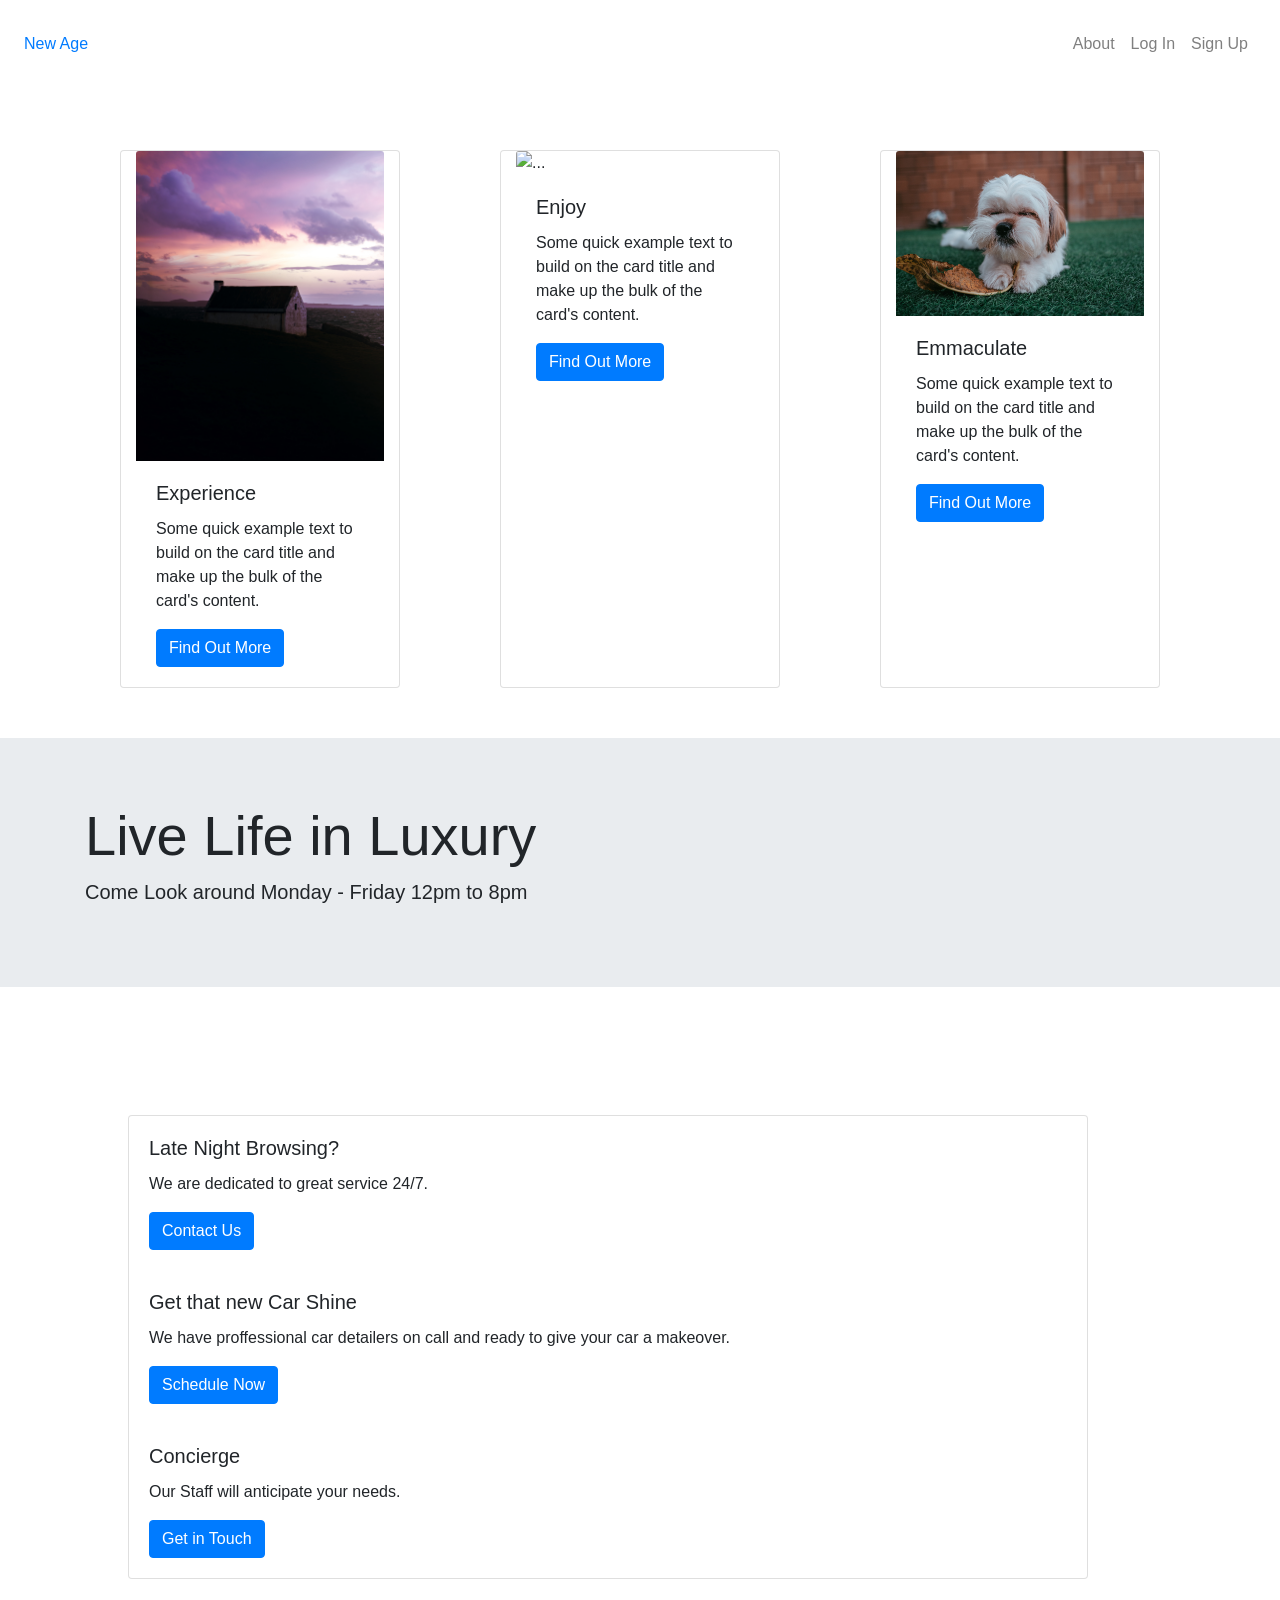
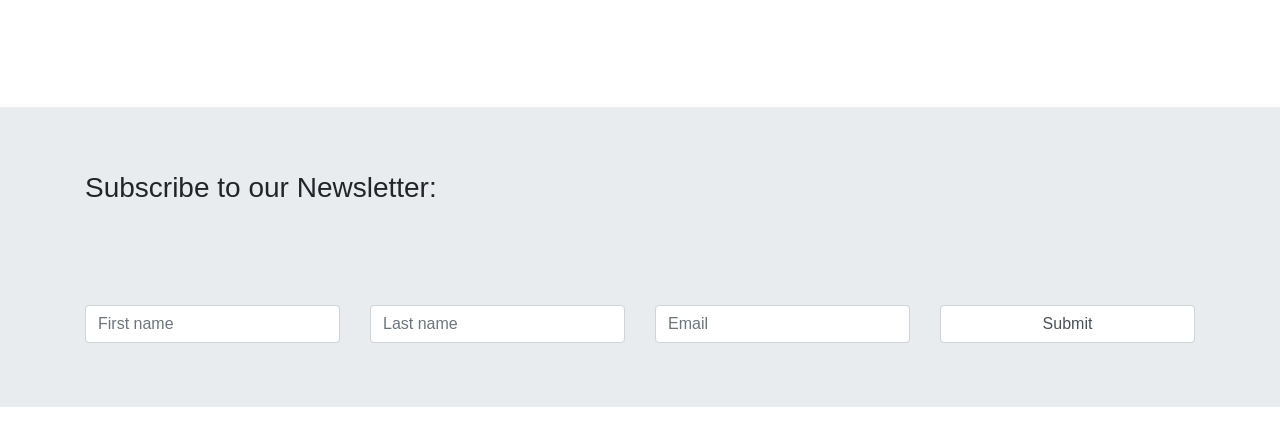
==== landingPage.html @ e277c550 "first commit" ====
<!DOCTYPE html>
<html lang="en">
    <head>
        <meta charset="utf-8" />
        <meta name="viewport" content="width=device-width, initial-scale=1.0, shrink-to-fit=no" />
        <title>Main Page</title>
        <link rel="stylesheet" href="https://stackpath.bootstrapcdn.com/bootstrap/4.3.1/css/bootstrap.min.css">
        <link rel="stylesheet" href="https://bootswatch.com/4/cyborg/bootstrap.min.css">
        <link rel="stylesheet" href="./styles.css">
    </head>
    <body>
        <nav  class="navbar navbar-expand navbar-light">
            <header>
                <a href="./landingPage.html">New Age</a>
            </header>
            <div class="navbar-nav ">
                <a class="nav-item nav-link" href="./about.html">About</a>
                <a class="nav-item nav-link" href="./login.html">Log In</a>
                <a class="nav-item nav-link" href="./signup.html">Sign Up</a>
            </div>
        </nav>
        <div class="container">
            <div class="row">
                <div class="card col-sm" style="width: 18rem;">
                    <img src="./images/bryan-walker-2DacbuJ_GEk-unsplash.jpg" class="card-img-top" alt="...">
                    <div class="card-body">
                        <h5 class="card-title">Experience</h5>
                        <p class="card-text">Some quick example text to build on the card title and make up the bulk of the card's content.</p>
                        <a href="#" class="btn btn-primary">Find Out More</a>
                    </div>
                </div>
                <div class="card col-sm" style="width: 18rem;">
                    <img src="./images/adam-borkowski-DTTMBhXNnD8-unsplash.jpg" class="card-img-top" alt="...">
                    <div class="card-body">
                        <h5 class="card-title">Enjoy</h5>
                        <p class="card-text">Some quick example text to build on the card title and make up the bulk of the card's content.</p>
                        <a href="#" class="btn btn-primary">Find Out More</a>
                    </div>
                </div>
                <div class="card col-sm" style="width: 18rem;">
                    <img src="./images/abhi-bakshi-RB7X0Q5te6s-unsplash.jpg" class="card-img-top" alt="...">
                    <div class="card-body">
                        <h5 class="card-title">Emmaculate</h5>
                        <p class="card-text">Some quick example text to build on the card title and make up the bulk of the card's content.</p>
                        <a href="#" class="btn btn-primary">Find Out More</a>
                    </div>
                </div>
            </div>
        </div>
        <div class="jumbotron jumbotron-fluid">
            <div class="container">
                <h1 class="display-4">Live Life in Luxury</h1>
                <p class="lead">Come Look around Monday - Friday 12pm to 8pm</p>
            </div>
        </div>
        <div class="card" style="width: 75vw; margin: 10%;">
            <div class="card-body">
                <h5 class="card-title">Late Night Browsing?</h5>
                <p class="card-text">We are dedicated to great service 24/7.</p>
                <a href="#" class="btn btn-primary">Contact Us</a>
            </div>
            <div class="card-body">
                <h5 class="card-title">Get that new Car Shine</h5>
                <p class="card-text">We have proffessional car detailers on call and ready to give your car a makeover.</p>
                <a href="#" class="btn btn-primary">Schedule Now</a>
            </div>
            <div class="card-body">
                <h5 class="card-title">Concierge</h5>
                <p class="card-text">Our Staff will anticipate your needs.</p>
                <a href="#" class="btn btn-primary">Get in Touch</a>
            </div>
        </div>
        <div class="jumbotron jumbotron-fluid">
            <div class="container">
                <h3 style="margin-bottom: -30;">Subscribe to our Newsletter:</h3>
                <div class="form">
                    <form>
                        <div class="row">
                            <div class="col">
                                <input type="text" class="form-control" placeholder="First name">
                            </div>
                            <div class="col">
                                <input type="text" class="form-control" placeholder="Last name">
                            </div>
                            <div class="col">
                                <input type="email" class="form-control" placeholder="Email">
                            </div>
                            <div class="col">
                                <button type="submit" class="form-control" >Submit</button>
                                
                            </div>
                        </div>
                    </form>
                </div>
            </div>
        </div>


    </body>

</html>
---- styles.css ----
.navbar {
    padding: 1.5rem;
    background-color: white;
    display: flex;
    justify-content: space-between;
    position: fixed;
    width: 100vw;
    margin-top: -100px;
    z-index: 5;
}
.row {
    margin-top: 100px;
}
.card {
    margin: 50px;
}
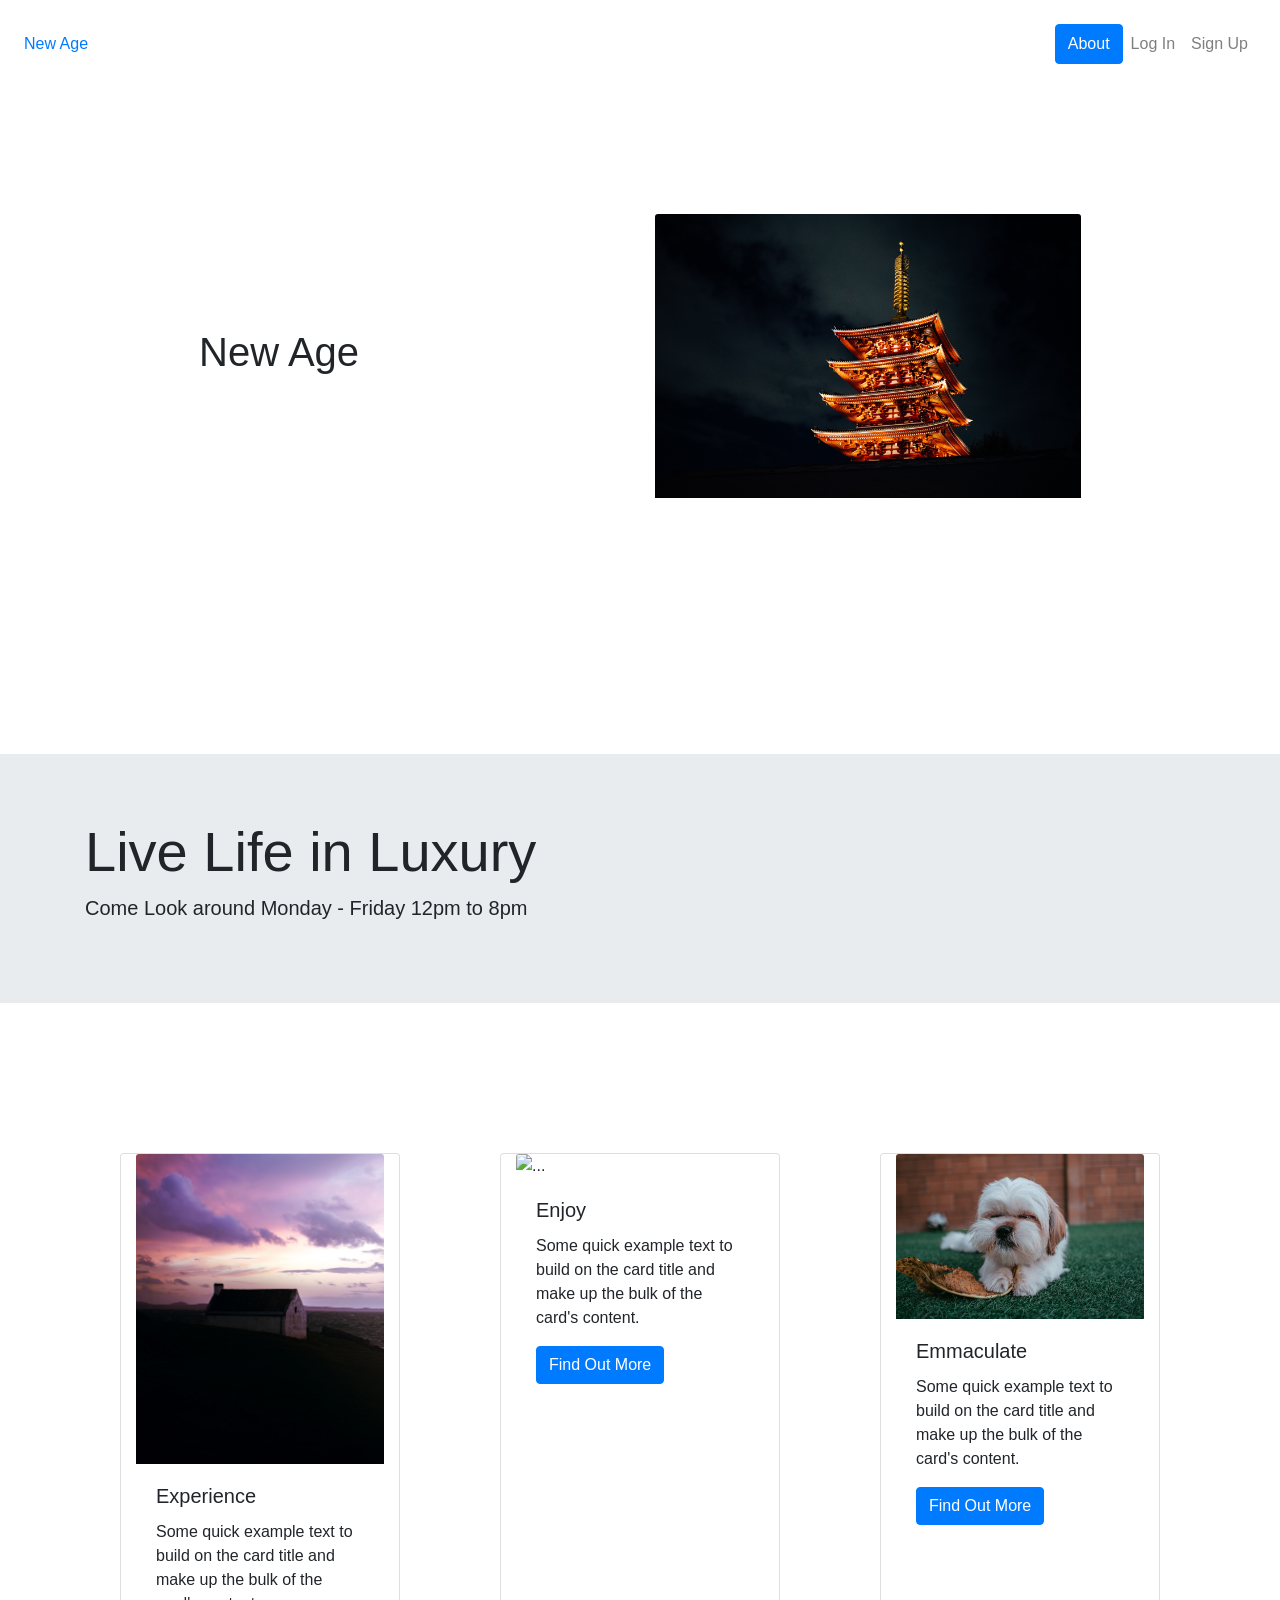
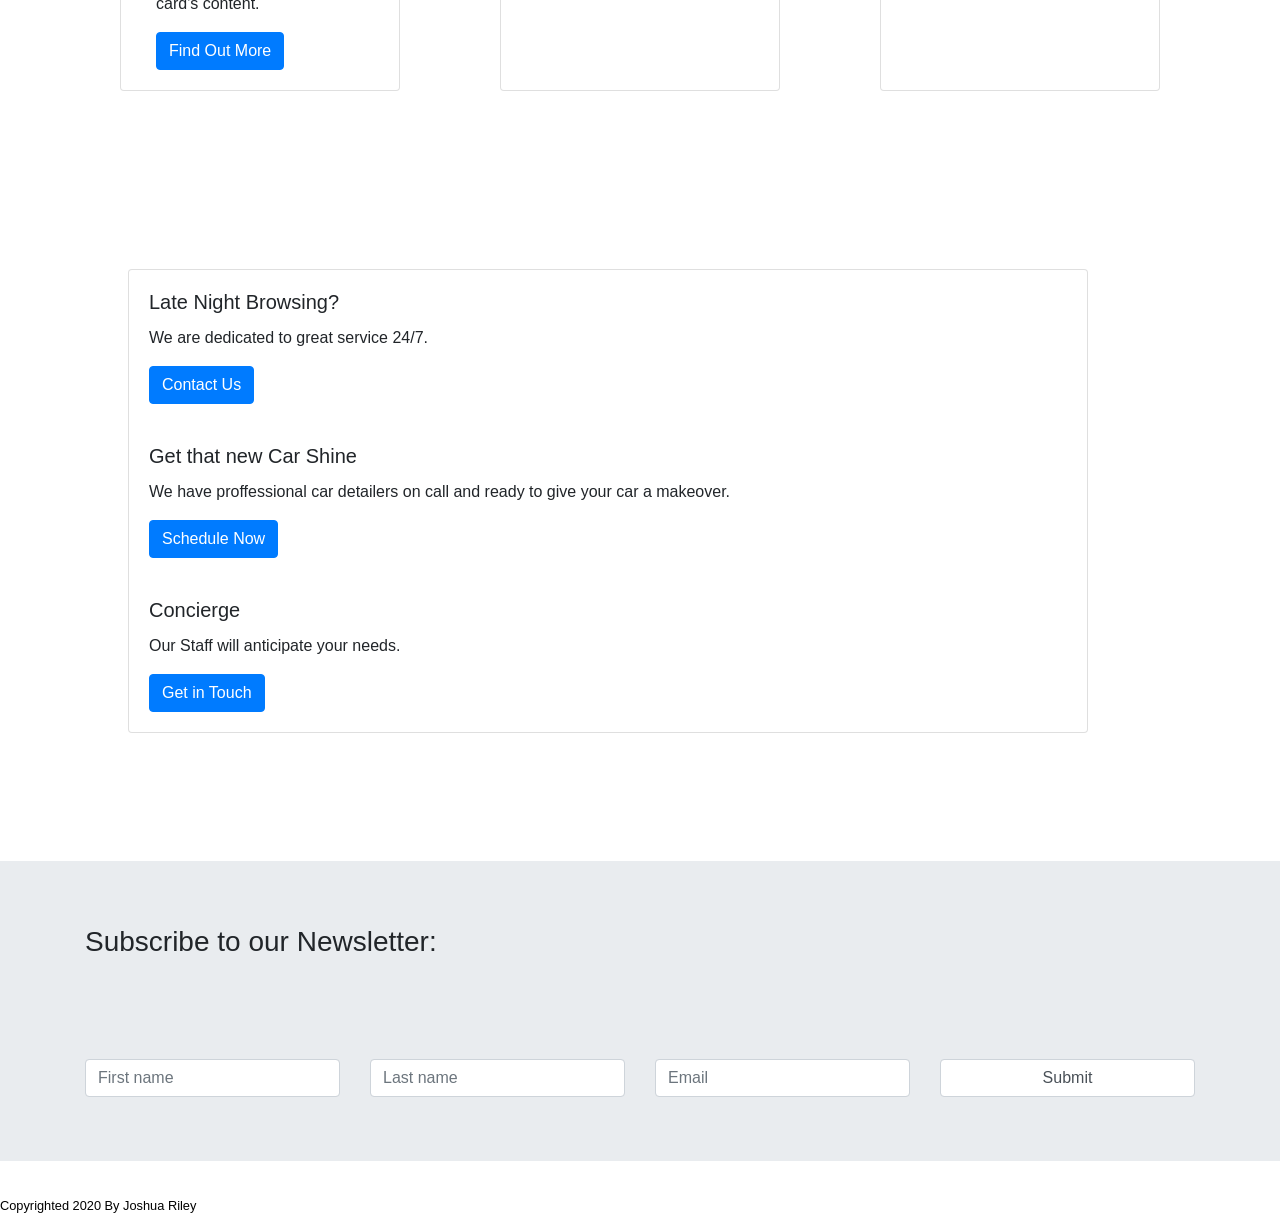
==== commit b1da2a41: "finished" ====
--- a/landingPage.html
+++ b/landingPage.html
@@ -5,8 +5,9 @@
         <meta name="viewport" content="width=device-width, initial-scale=1.0, shrink-to-fit=no" />
         <title>Main Page</title>
         <link rel="stylesheet" href="https://stackpath.bootstrapcdn.com/bootstrap/4.3.1/css/bootstrap.min.css">
-        <link rel="stylesheet" href="https://bootswatch.com/4/cyborg/bootstrap.min.css">
+        <link rel="stylesheet" href="https://bootswatch.com/4/flatly/bootstrap.min.css">
         <link rel="stylesheet" href="./styles.css">
+    
     </head>
     <body>
         <nav  class="navbar navbar-expand navbar-light">
@@ -14,11 +15,50 @@
                 <a href="./landingPage.html">New Age</a>
             </header>
             <div class="navbar-nav ">
-                <a class="nav-item nav-link" href="./about.html">About</a>
+                <!-- <a class="nav-item nav-link" href="./about.html">About</a> -->
+                <button type="button"  id="modal" class="btn btn-primary" data-toggle="modal" data-target="#exampleModal">
+                    About
+                </button>
+                <!-- <div class="modal fade" id="exampleModal" tabindex="-1" aria-labelledby="exampleModalLabel" aria-hidden="true">
+                    <div class="modal-dialog">
+                        <div class="modal-content">
+                            <div class="modal-header">
+                            <h5 class="modal-title" id="exampleModalLabel">Modal title</h5>
+                            <button type="button" class="close" data-dismiss="modal" aria-label="Close">
+                                <span aria-hidden="true">&times;</span>
+                            </button>
+                        </div>
+                        <div class="modal-body">
+                            <p>Dedicated to world class service</p>
+                        </div>
+                        <div class="modal-footer">
+                            <button type="button" class="btn btn-secondary" data-dismiss="modal">Close</button>
+                            <button type="button" class="btn btn-primary">Save changes</button>
+                        </div>
+                    </div>
+                    </div>
+                </div> -->
+                
                 <a class="nav-item nav-link" href="./login.html">Log In</a>
                 <a class="nav-item nav-link" href="./signup.html">Sign Up</a>
             </div>
         </nav>
+        <div class="container">
+            <div class="row">
+                <div class="col" style="margin-left: 10%; margin-top: 20%;">
+                    <h1>New Age</h1>
+                </div>
+                <div class="col" style="margin-right: 10%; margin-top: 10%;">
+                    <img src="./images/ray-zhuang-kxTUhg6zJwo-unsplash.jpg" class="card-img-top" alt="...">
+                </div>
+            </div>
+        </div>
+        <div class="jumbotron jumbotron-fluid" style="margin-top: 20%;">
+            <div class="container">
+                <h1 class="display-4">Live Life in Luxury</h1>
+                <p class="lead">Come Look around Monday - Friday 12pm to 8pm</p>
+            </div>
+        </div>
         <div class="container">
             <div class="row">
                 <div class="card col-sm" style="width: 18rem;">
@@ -47,12 +87,7 @@
                 </div>
             </div>
         </div>
-        <div class="jumbotron jumbotron-fluid">
-            <div class="container">
-                <h1 class="display-4">Live Life in Luxury</h1>
-                <p class="lead">Come Look around Monday - Friday 12pm to 8pm</p>
-            </div>
-        </div>
+        
         <div class="card" style="width: 75vw; margin: 10%;">
             <div class="card-body">
                 <h5 class="card-title">Late Night Browsing?</h5>
@@ -94,8 +129,8 @@
                 </div>
             </div>
         </div>
-
-
+        <footer>
+            <small class="footer footer-expand footer-light" style="color: black;">Copyrighted 2020 By Joshua Riley</small>
+        </footer>
     </body>
-
 </html>
--- a/styles.css
+++ b/styles.css
@@ -1,3 +1,7 @@
+body {
+    background-color: white;
+}
+
 .navbar {
     padding: 1.5rem;
     background-color: white;
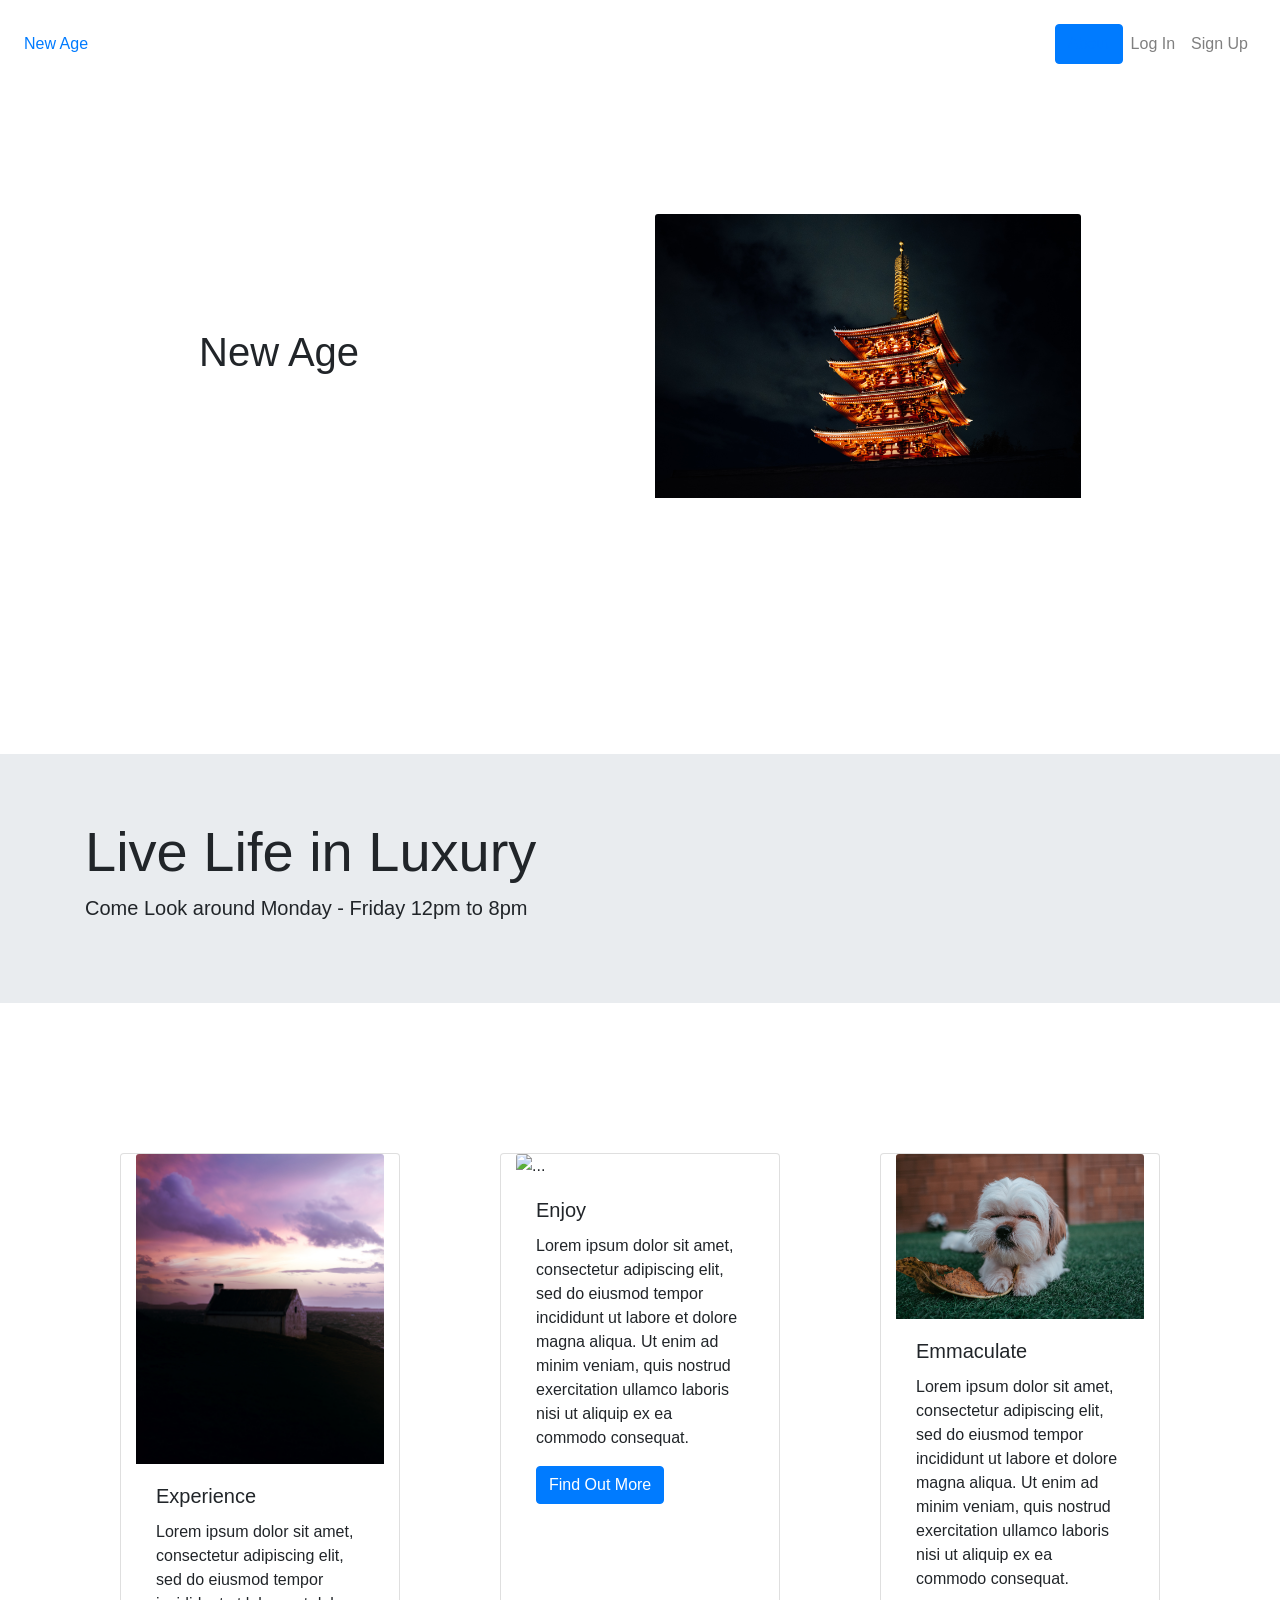
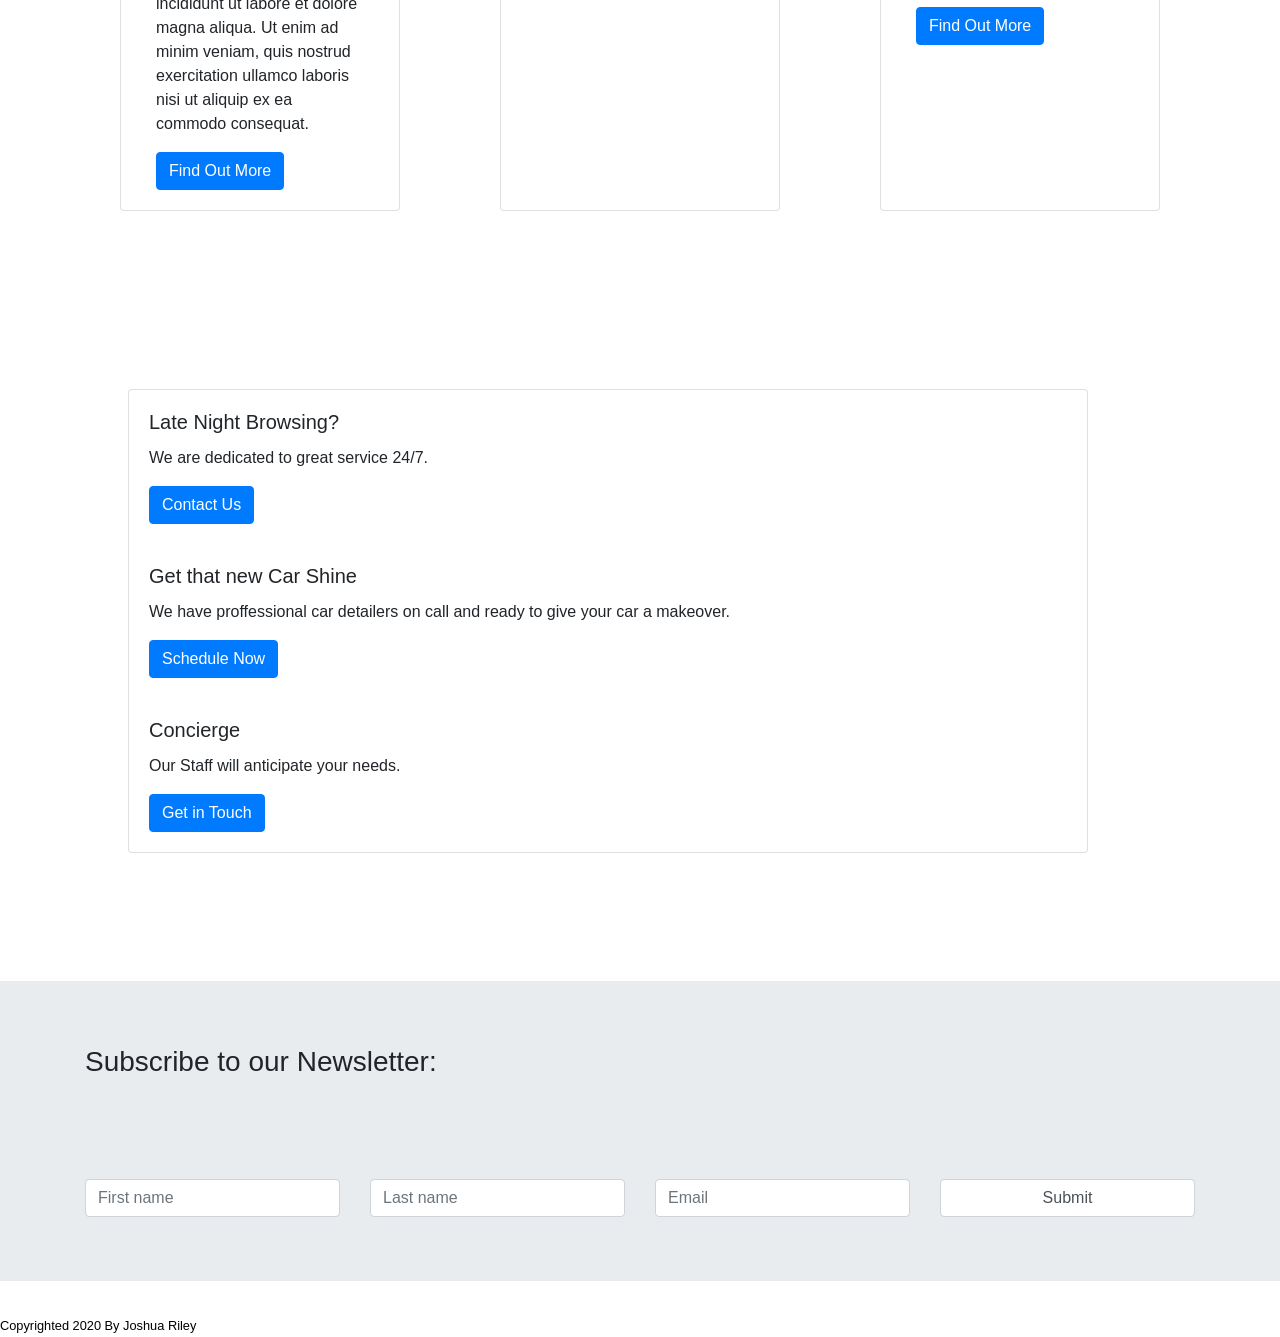
==== commit 28918a84: "finished filler" ====
--- a/landingPage.html
+++ b/landingPage.html
@@ -15,30 +15,9 @@
                 <a href="./landingPage.html">New Age</a>
             </header>
             <div class="navbar-nav ">
-                <!-- <a class="nav-item nav-link" href="./about.html">About</a> -->
                 <button type="button"  id="modal" class="btn btn-primary" data-toggle="modal" data-target="#exampleModal">
-                    About
+                    <a href="./about.html">About</a>
                 </button>
-                <!-- <div class="modal fade" id="exampleModal" tabindex="-1" aria-labelledby="exampleModalLabel" aria-hidden="true">
-                    <div class="modal-dialog">
-                        <div class="modal-content">
-                            <div class="modal-header">
-                            <h5 class="modal-title" id="exampleModalLabel">Modal title</h5>
-                            <button type="button" class="close" data-dismiss="modal" aria-label="Close">
-                                <span aria-hidden="true">&times;</span>
-                            </button>
-                        </div>
-                        <div class="modal-body">
-                            <p>Dedicated to world class service</p>
-                        </div>
-                        <div class="modal-footer">
-                            <button type="button" class="btn btn-secondary" data-dismiss="modal">Close</button>
-                            <button type="button" class="btn btn-primary">Save changes</button>
-                        </div>
-                    </div>
-                    </div>
-                </div> -->
-                
                 <a class="nav-item nav-link" href="./login.html">Log In</a>
                 <a class="nav-item nav-link" href="./signup.html">Sign Up</a>
             </div>
@@ -65,7 +44,10 @@
                     <img src="./images/bryan-walker-2DacbuJ_GEk-unsplash.jpg" class="card-img-top" alt="...">
                     <div class="card-body">
                         <h5 class="card-title">Experience</h5>
-                        <p class="card-text">Some quick example text to build on the card title and make up the bulk of the card's content.</p>
+                        <p class="card-text">
+                            Lorem ipsum dolor sit amet, consectetur adipiscing elit, sed do eiusmod tempor incididunt ut labore et dolore magna aliqua. 
+                            Ut enim ad minim veniam, quis nostrud exercitation ullamco laboris nisi ut aliquip ex ea commodo consequat. 
+                        </p>
                         <a href="#" class="btn btn-primary">Find Out More</a>
                     </div>
                 </div>
@@ -73,7 +55,10 @@
                     <img src="./images/adam-borkowski-DTTMBhXNnD8-unsplash.jpg" class="card-img-top" alt="...">
                     <div class="card-body">
                         <h5 class="card-title">Enjoy</h5>
-                        <p class="card-text">Some quick example text to build on the card title and make up the bulk of the card's content.</p>
+                        <p class="card-text">
+                            Lorem ipsum dolor sit amet, consectetur adipiscing elit, sed do eiusmod tempor incididunt ut labore et dolore magna aliqua. 
+                            Ut enim ad minim veniam, quis nostrud exercitation ullamco laboris nisi ut aliquip ex ea commodo consequat. 
+                        </p>
                         <a href="#" class="btn btn-primary">Find Out More</a>
                     </div>
                 </div>
@@ -81,7 +66,10 @@
                     <img src="./images/abhi-bakshi-RB7X0Q5te6s-unsplash.jpg" class="card-img-top" alt="...">
                     <div class="card-body">
                         <h5 class="card-title">Emmaculate</h5>
-                        <p class="card-text">Some quick example text to build on the card title and make up the bulk of the card's content.</p>
+                        <p class="card-text">
+                            Lorem ipsum dolor sit amet, consectetur adipiscing elit, sed do eiusmod tempor incididunt ut labore et dolore magna aliqua. 
+                            Ut enim ad minim veniam, quis nostrud exercitation ullamco laboris nisi ut aliquip ex ea commodo consequat. 
+                        </p>
                         <a href="#" class="btn btn-primary">Find Out More</a>
                     </div>
                 </div>
